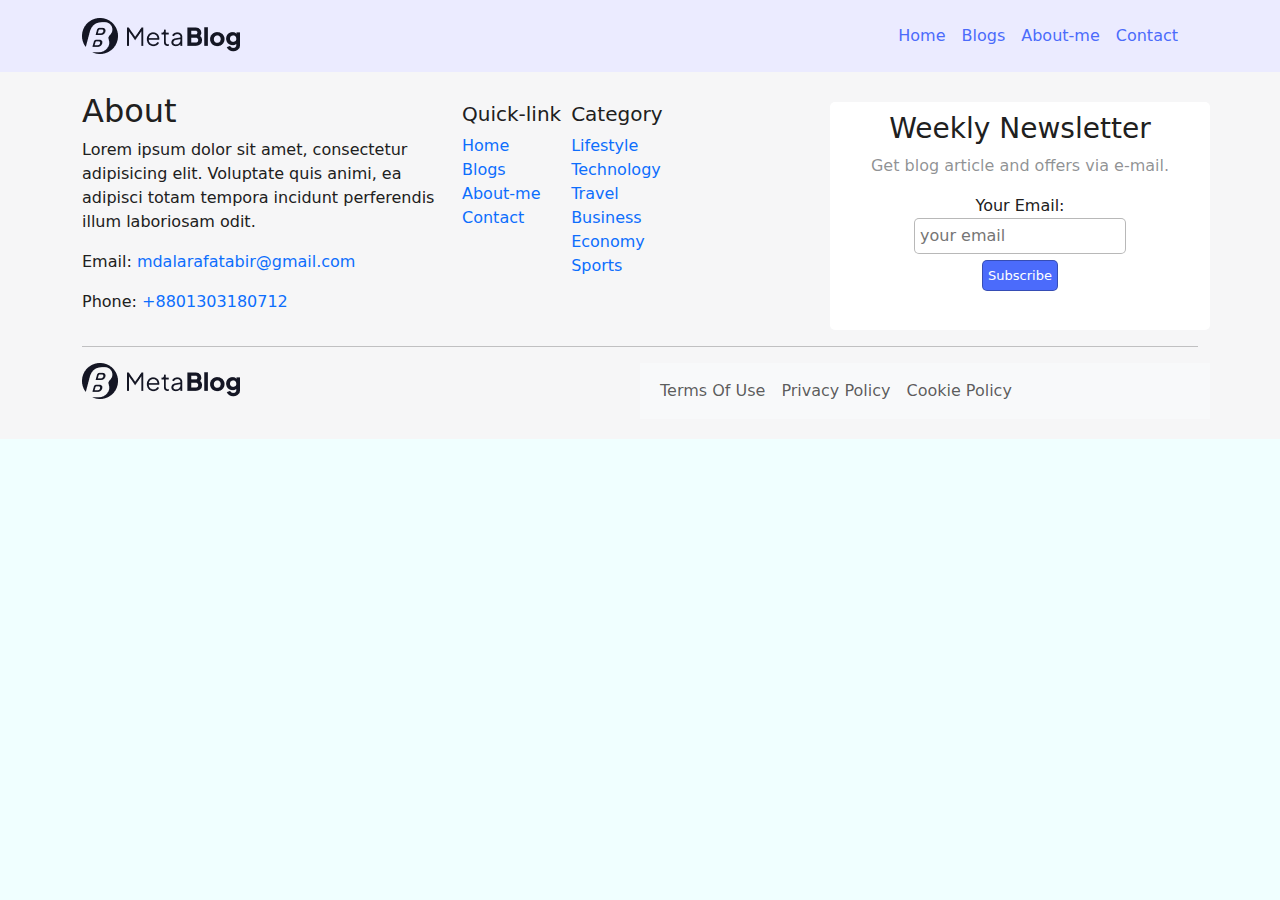
==== about-me.html @ d531c0c9 "first commit" ====
<!DOCTYPE html>
<html lang="en">
  <head>
    <meta charset="UTF-8" />
    <meta name="viewport" content="width=device-width, initial-scale=1.0" />
    <title>My blog - A New Journey Started</title>
    <link
      rel="shortcut icon"
      href="./assets/fav-icon1.png"
      type="image/x-icon"
    />

    <link rel="stylesheet" href="./bs/css/bootstrap.min.css" />

    <link rel="stylesheet" href="./fontawesome/css/all.min.css" />

    <link rel="stylesheet" href="./css/style.css" />
  </head>

  <body>
    <!-- header -->
    <header id="header" class="container-wraper">
      <div
        class="container header d-flex align-items-center justify-content-between"
      >
        <div id="logo" class="logo">
          <a href=""><img src="./assets/logo.png" alt="" /></a>
        </div>

        <div class="navbar">
          <nav class="navbar navbar-expand-lg">
            <div class="container-fluid">
              <button
                class="navbar-toggler"
                type="button"
                data-bs-toggle="collapse"
                data-bs-target="#navbarNav"
                aria-controls="navbarNav"
                aria-expanded="false"
                aria-label="Toggle navigation"
              >
                <span class="navbar-toggler-icon"></span>
              </button>
              <div class="collapse navbar-collapse" id="navbarNav">
                <ul class="navbar-nav">
                  <li class="nav-item">
                    <a class="nav-link" href="/" 
                      >Home</a
                    >
                  </li>
                  <li class="nav-item">
                    <a class="nav-link" href="/blogs.html"
                      >Blogs</a
                    >
                  </li>
                  <li class="nav-item">
                    <a class="nav-link" href="/about-me.html"
                      >About-me</a
                    >
                  </li>
                  <li class="nav-item">
                    <a class="nav-link" href="/contact.html" 
                      >Contact</a
                    >
                  </li>
                </ul>
              </div>
            </div>
          </nav>
        </div>
      </div>
    </header>






    <!-- footer -->
    <footer id="footer" class="container-wraper">
      <div
        class="container foter align-items-center justify-content-between">
        <div class="row">
          <div class="about col-sm-6 col-lg-4">
            <h2>About</h2>
            <p>
              Lorem ipsum dolor sit amet, consectetur adipisicing elit.
              Voluptate quis animi, ea adipisci totam tempora incidunt
              perferendis illum laboriosam odit.
            </p>
            <p>
              Email:
              <a class="text-decoration-none" href=""
                >mdalarafatabir@gmail.com</a
              >
            </p>
            <p>
              Phone:
              <a class="text-decoration-none" href="tel:+8801303180712"
                >+8801303180712</a
              >
            </p>
          </div>

          <div class="info d-flex col-sm-6 col-lg-4">
            <div class="quick-link">
              <h5>Quick-link</h5>
              <ul class="contact-nav list-unstyled">
                <li><a class="text-decoration-none" href="">Home</a></li>
                <li><a class="text-decoration-none" href="">Blogs</a></li>
                <li><a class="text-decoration-none" href="">About-me</a></li>
                <li><a class="text-decoration-none" href="">Contact</a></li>
              </ul>
            </div>

            <div class="catagory d-block">
              <h5>Category</h5>
              <a class="text-decoration-none d-block" href="">Lifestyle</a>
              <a class="text-decoration-none d-block" href="">Technology</a>
              <a class="text-decoration-none d-block" href="">Travel</a>
              <a class="text-decoration-none d-block" href="">Business</a>
              <a class="text-decoration-none d-block" href="">Economy</a>
              <a class="text-decoration-none d-block" href="">Sports</a>
            </div>
          </div>

          <div class="form  bg-white col-sm-12 col-lg-4">
            <h3>Weekly Newsletter</h3>
            <p class="text-dark text-opacity-50">
              Get blog article and offers via e-mail.
            </p>
            <label for="email">Your Email:</label> <br />
            <input type="email" placeholder="your email" /> <br />
            <input class="btn" type="button" value="Subscribe" />
          </div>
        </div>
      </div>
      <div class="container">
        <hr>
      </div>

      <div class="end container  justify-content-between">
        <div class="row">
          <div id="logo" class="logo col-lg-6 col-sm-6">
            <a href=""><img src="./assets/logo.png" alt="" /></a>
          </div>
  
          <nav class="navbar navbar-expand-lg bg-body-tertiary col-lg-6 col-sm-6">
            <div class="container-fluid">
              <div id="navbarNav">
                <ul class="navbar-nav">
                  <li class="nav-item">
                    <a class="nav-link" href="#">Terms Of Use</a>
                  </li>
                  <li class="nav-item">
                    <a class="nav-link" href="#">Privacy Policy</a>
                  </li>
                  <li class="nav-item">
                    <a class="nav-link" href="#">Cookie Policy</a>
                  </li>
                </ul>
              </div>
            </div>
          </nav>
        </div>
      </div>
    </footer>


    <script src="./bs/js/bootstrap.bundle.min.js"></script>
    <script src="./fontawesome/js/all.min.js"></script>
    <script src="./js/script.js"></script>
  </body>
</html>
---- css/style.css ----
:root{
    --bg-color: azure;
    --text-color: #202020;
    --btn-bg-light: #e8e8ea;
    --btn-bg-dark: #4B6BFB;
}
.dark-mode{
    --bg-color: #000;
    --text-color: white;
}

body{
    background-color: var(--bg-color);
    color: var(--text-color);
    transition: 0.3s ease-in-out;
}
body html{
    margin: 0;
    padding: 0;
    overflow: hidden;
}
.navbar-collapse a{
    color: #4B6BFB;
}
#header{
    background:#ebebff;
    top: 0;
    position:sticky;
    z-index:999;
}
.form input{
    border-radius:5px ;
    border:0.5px rgba(0, 0, 0, 0.277) solid;
    padding: 5px;
   
   

}
.btn{
    margin-top:6px ;
    background: #4B6BFB;
    color: #ffff;
    font-size:13px ;
}
.form{
    padding:10px ;
    border-radius:5px ;
}

footer{
    background:#F6F6F7;
    padding-top: 20px;
    padding-bottom: 20px;
}
.alert button{
    border: none;
    background: #4B6BFB;
    padding: 5px;
    border-radius: 5px;
    color: #e8e8ea;
    margin-bottom:10px ;
    
}
.alert{
    background: #ffff;
    padding:20px ;
    border-radius:5px ;
    margin-top:-140px ;
    margin-left:50px ;
   
}
.alert img{
    margin-top:10px ;
    width:30vh;
}
.breadcrumb{
    margin-top:20px ;
    overflow: hidden;
    margin-left:7%;
   
}

.pic img{
  height:300px ;
  max-width:90%;
}
.info{
    margin-top:10px ;
}
.form{
    margin-top:10px ;
    text-align: center;
}
.quick-link{
    margin-right:10px ;
}
.post{
 margin-top:20px ;
 padding: 10px;
}

.post .post2{
    border: 1px solid rgba(0, 0, 0, 0.527);
    border-radius: 5px;
    margin-right:10px ;
    padding:10px ;

}
.post .post1{
    border: 1px solid rgba(0, 0, 0, 0.527);
    border-radius: 5px;
    margin-right:10px ;
    padding:10px ;
}
.post .post3{
    border: 1px solid rgba(0, 0, 0, 0.527);
    border-radius: 5px;
    margin-right:10px ;
    padding:10px ;
}
.post button{
    border: none;
    border-radius: 5px;
    background: #4b6bfbdd;
    color: #ffffffef;
    margin-top:5px ;
    margin-bottom:5px ;
}
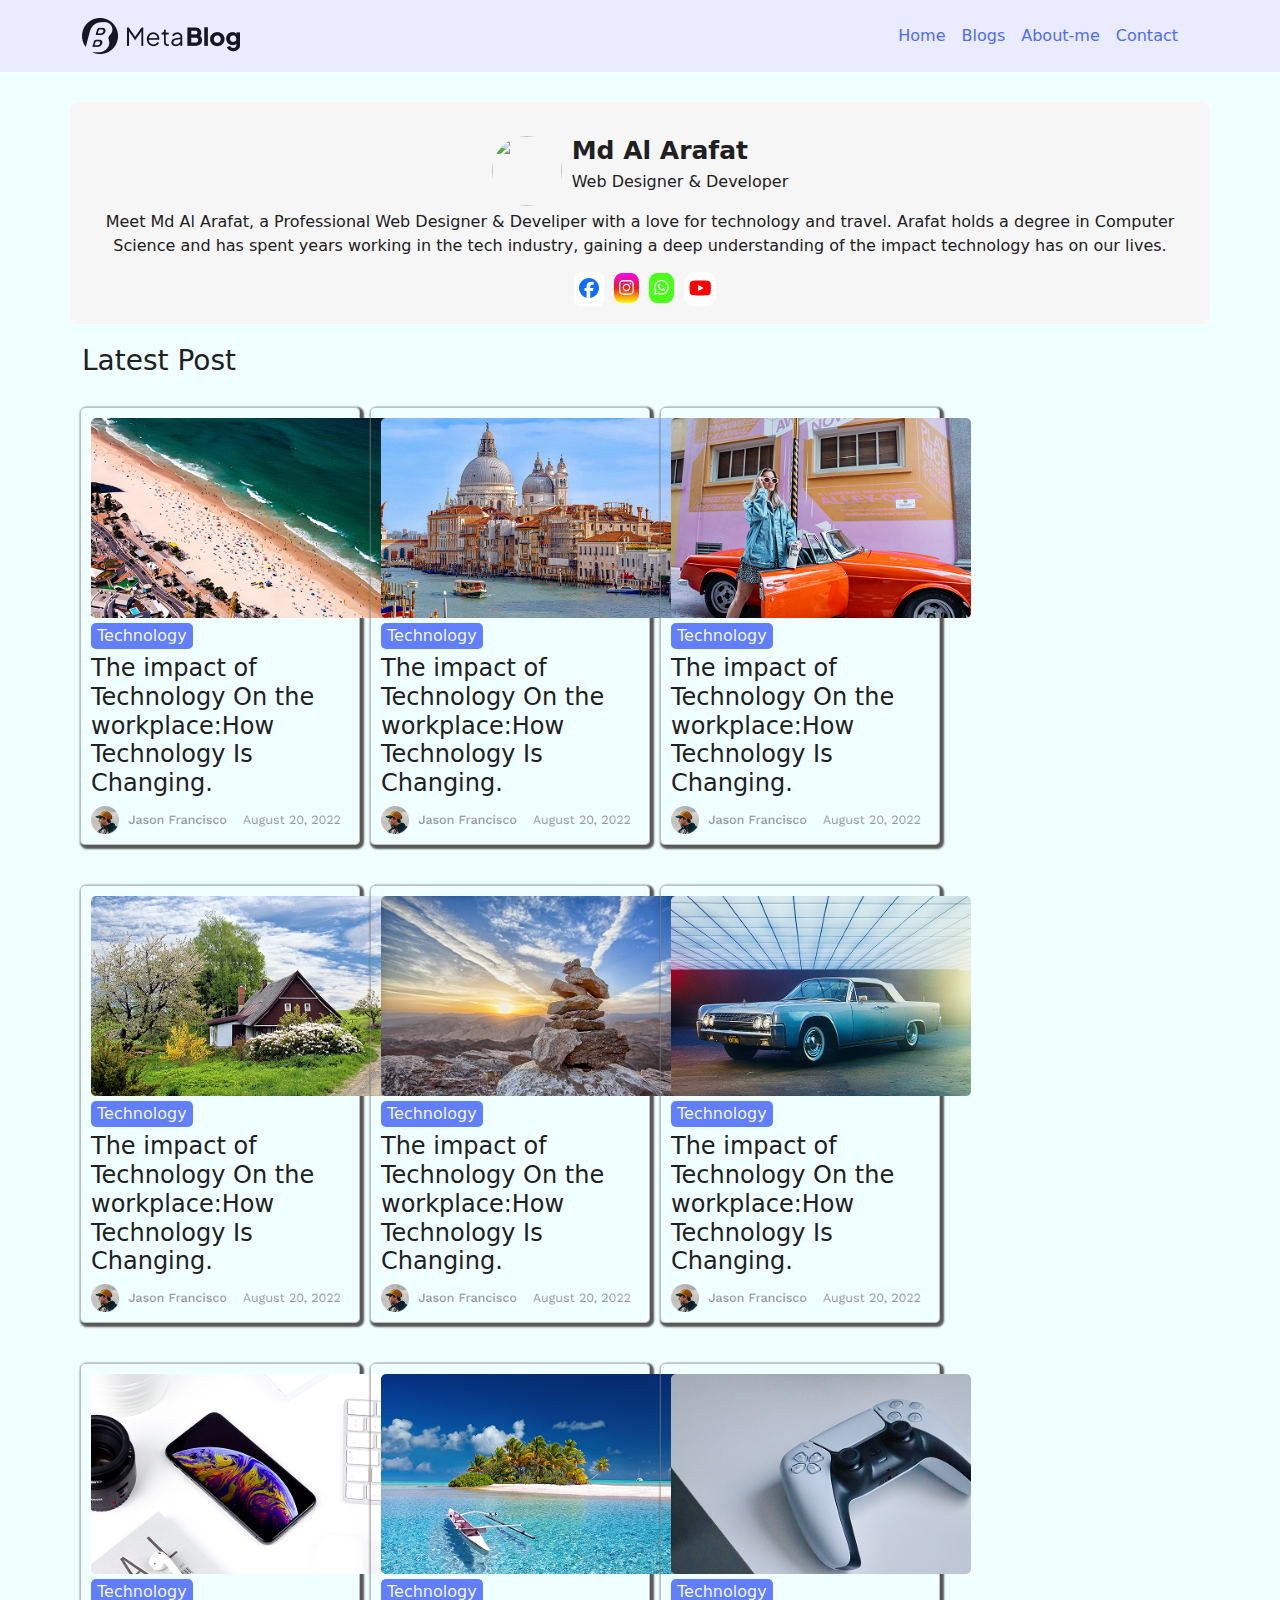
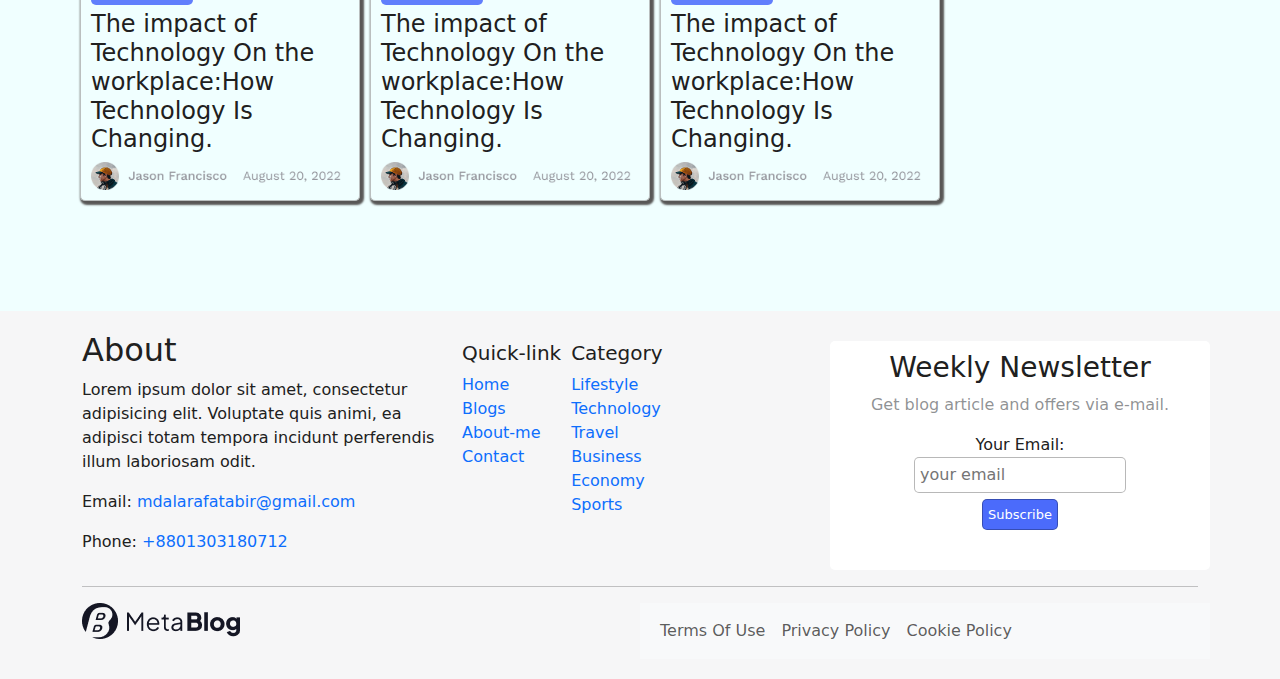
==== commit 6e25915f: "new commit" ====
--- a/about-me.html
+++ b/about-me.html
@@ -13,6 +13,7 @@
     <link rel="stylesheet" href="./bs/css/bootstrap.min.css" />
 
     <link rel="stylesheet" href="./fontawesome/css/all.min.css" />
+    <link rel="stylesheet" href="https://cdnjs.cloudflare.com/ajax/libs/font-awesome/6.7.2/css/all.min.css">
 
     <link rel="stylesheet" href="./css/style.css" />
   </head>
@@ -44,22 +45,20 @@
               <div class="collapse navbar-collapse" id="navbarNav">
                 <ul class="navbar-nav">
                   <li class="nav-item">
-                    <a class="nav-link" href="/" 
-                      >Home</a
-                    >
-                  </li>
-                  <li class="nav-item">
-                    <a class="nav-link" href="/blogs.html"
+                    <a class="nav-link" href="index.html">Home</a>
+                  </li>
+                  <li class="nav-item">
+                    <a class="nav-link" href="blogs.html" 
                       >Blogs</a
                     >
                   </li>
                   <li class="nav-item">
-                    <a class="nav-link" href="/about-me.html"
+                    <a class="nav-link" href="about-me.html" 
                       >About-me</a
                     >
                   </li>
                   <li class="nav-item">
-                    <a class="nav-link" href="/contact.html" 
+                    <a class="nav-link" href="contact.html" 
                       >Contact</a
                     >
                   </li>
@@ -71,6 +70,212 @@
       </div>
     </header>
 
+    <section id="about-me" class="container-wraper">
+      <div class="container about-me"> 
+        <div class="title-menu d-flex align-items-center justify-content-center"> 
+
+          <img src="./assets/arafat.png" alt="" class="arafat">
+          <p> <b style="font-size:25px ;">Md Al Arafat</b> <br> 
+            Web Designer & Developer</p>
+        </div>
+
+        <div class="text text-center">
+          <p>Meet Md Al Arafat, a Professional Web Designer & Develiper with a love for technology and travel. Arafat holds a degree in Computer Science and has spent years working in the tech industry, gaining a deep understanding of the impact technology has on our lives.
+          </p>
+        </div> 
+
+        <div class="contact-icon d-flex align-items-center justify-content-center ">
+          <div class="fac-icon">
+            <a href="https://www.facebook.com/share/1AHipHxWWR/"> <i class="fa-brands fa-facebook"></i></a>
+          </div>
+
+          <div class="ins-icon">
+            <a href="https://www.instagram.com/reel/DHLBdkBTm1y/?igsh=dHU0OWNybzhvaTEy"><i class="fa-brands fa-instagram"></i></a>
+          </div>
+
+          <div class="whats-icon">
+            <a href="https://api.whatsapp.com/send?phone=+8801303180712"><i class="fa-brands fa-whatsapp"></i></a>
+          </div>
+
+          <div class="you-icon"> 
+            <a href="https://youtube.com/shorts/WVaWh0EaNUI?si=43XpEAJzKZcoHo9r"><i class="fa-brands fa-youtube"></i></a>
+          </div>
+      
+        </div>
+
+
+      </div>
+    </section>
+
+<!-- post -->
+
+<section id="post" class="container-wraper">
+  <div class="container align-items-center">
+    <h3>Latest Post</h3>
+
+    <div class="row post">
+      <div class="post1 col-lg-3 col-sm-10">
+        <img
+          style="height: 200px; width: 300px"
+          src="./assets/Rectangle 38.png"
+          alt=""
+        />
+        <br />
+        <button>Technology</button>
+        <h4>
+          The impact of Technology On the workplace:How Technology Is
+          Changing.
+        </h4>
+        <img style="width: 250px" src="./assets/Short Info.png" alt="" />
+      </div>
+
+      <div class="post2 col-lg-3 col-sm-10">
+        <img
+          style="height: 200px; width: 300px"
+          src="./assets/Rectangle 38 (1).png"
+          alt=""
+        />
+        <br />
+
+        <button>Technology</button>
+        <h4>
+          The impact of Technology On the workplace:How Technology Is
+          Changing.
+        </h4>
+        <img style="width: 250px" src="./assets/Short Info.png" alt="" />
+      </div>
+
+      <div class="post2 col-lg-3 col-sm-10">
+        <img
+          style="height: 200px; width: 300px"
+          src="./assets/Rectangle 38 (2).png"
+          alt=""
+        />
+        <br />
+        <button>Technology</button>
+        <h4>
+          The impact of Technology On the workplace:How Technology Is
+          Changing.
+        </h4>
+        <img style="width: 250px" src="./assets/Short Info.png" alt="" />
+      </div>
+    </div>
+
+    <div class="row post">
+      <div class="post1 col-lg-3 col-sm-10">
+        <img
+          style="height: 200px; width: 300px"
+          src="./assets/Rectangle 38 (3).png"
+          alt=""
+        />
+        <br />
+        <button>Technology</button>
+        <h4>
+          The impact of Technology On the workplace:How Technology Is
+          Changing.
+        </h4>
+        <img style="width: 250px" src="./assets/Short Info.png" alt="" />
+      </div>
+
+      <div class="post2 col-lg-3 col-sm-10">
+        <img
+          style="height: 200px; width: 300px"
+          src="./assets/Rectangle 38 (4).png"
+          alt=""
+        />
+        <br />
+
+        <button>Technology</button>
+        <h4>
+          The impact of Technology On the workplace:How Technology Is
+          Changing.
+        </h4>
+        <img style="width: 250px" src="./assets/Short Info.png" alt="" />
+      </div>
+
+      <div class="post2 col-lg-3 col-sm-10">
+        <img
+          style="height: 200px; width: 300px"
+          src="./assets/Rectangle 38 (5).png"
+          alt=""
+        />
+        <br />
+        <button>Technology</button>
+        <h4>
+          The impact of Technology On the workplace:How Technology Is
+          Changing.
+        </h4>
+        <img style="width: 250px" src="./assets/Short Info.png" alt="" />
+      </div>
+    </div>
+    <div class="row post">
+      <div class="post1 col-lg-3 col-sm-10">
+        <img
+          style="height: 200px; width: 300px"
+          src="./assets/Rectangle 38 (6).png"
+          alt=""
+        />
+        <br />
+        <button>Technology</button>
+        <h4>
+          The impact of Technology On the workplace:How Technology Is
+          Changing.
+        </h4>
+        <img style="width: 250px" src="./assets/Short Info.png" alt="" />
+      </div>
+
+      <div class="post2 col-lg-3 col-sm-10">
+        <img
+          style="height: 200px; width: 300px"
+          src="./assets/Rectangle 38 (7).png"
+          alt=""
+        />
+        <br />
+
+        <button>Technology</button>
+        <h4>
+          The impact of Technology On the workplace:How Technology Is
+          Changing.
+        </h4>
+        <img style="width: 250px" src="./assets/Short Info.png" alt="" />
+      </div>
+
+      <div class="post2 col-lg-3 col-sm-10">
+        <img
+          style="height: 200px; width: 300px"
+          src="./assets/Rectangle 38 (8).png"
+          alt=""
+        />
+        <br />
+        <button>Technology</button>
+        <h4>
+          The impact of Technology On the workplace:How Technology Is
+          Changing.
+        </h4>
+        <img style="width: 250px" src="./assets/Short Info.png" alt="" />
+      </div>
+    </div>
+  </div>
+</section>
+
+
+
+
+
+
+
+
+
+
+
+
+
+
+
+
+
+
+
 
 
 
@@ -78,10 +283,9 @@
 
     <!-- footer -->
     <footer id="footer" class="container-wraper">
-      <div
-        class="container foter align-items-center justify-content-between">
+      <div class="container foter align-items-center justify-content-between">
         <div class="row">
-          <div class="about col-sm-6 col-lg-4">
+          <div class="about col-6 col-lg-4">
             <h2>About</h2>
             <p>
               Lorem ipsum dolor sit amet, consectetur adipisicing elit.
@@ -102,7 +306,7 @@
             </p>
           </div>
 
-          <div class="info d-flex col-sm-6 col-lg-4">
+          <div class="info d-flex col-6 col-lg-4">
             <div class="quick-link">
               <h5>Quick-link</h5>
               <ul class="contact-nav list-unstyled">
@@ -124,7 +328,7 @@
             </div>
           </div>
 
-          <div class="form  bg-white col-sm-12 col-lg-4">
+          <div class="form bg-white col-12 col-lg-4">
             <h3>Weekly Newsletter</h3>
             <p class="text-dark text-opacity-50">
               Get blog article and offers via e-mail.
@@ -136,16 +340,16 @@
         </div>
       </div>
       <div class="container">
-        <hr>
-      </div>
-
-      <div class="end container  justify-content-between">
+        <hr />
+      </div>
+
+      <div class="end container justify-content-between">
         <div class="row">
-          <div id="logo" class="logo col-lg-6 col-sm-6">
+          <div id="logo" class="logo col-6 col-lg-6">
             <a href=""><img src="./assets/logo.png" alt="" /></a>
           </div>
-  
-          <nav class="navbar navbar-expand-lg bg-body-tertiary col-lg-6 col-sm-6">
+
+          <nav class="navbar navbar-expand-lg bg-body-tertiary col-6 col-lg-6">
             <div class="container-fluid">
               <div id="navbarNav">
                 <ul class="navbar-nav">
@@ -166,9 +370,8 @@
       </div>
     </footer>
 
-
     <script src="./bs/js/bootstrap.bundle.min.js"></script>
     <script src="./fontawesome/js/all.min.js"></script>
     <script src="./js/script.js"></script>
   </body>
-</html>+</html>
--- a/css/style.css
+++ b/css/style.css
@@ -51,6 +51,7 @@
     background:#F6F6F7;
     padding-top: 20px;
     padding-bottom: 20px;
+    margin-top:100px ;
 }
 .alert button{
     border: none;
@@ -69,10 +70,7 @@
     margin-left:50px ;
    
 }
-.alert img{
-    margin-top:10px ;
-    width:30vh;
-}
+
 .breadcrumb{
     margin-top:20px ;
     overflow: hidden;
@@ -80,9 +78,12 @@
    
 }
 
-.pic img{
-  height:300px ;
-  max-width:90%;
+.main-img{
+    height: 300px;
+    width:470px;
+}
+.main-pic{
+    width:150px ;
 }
 .info{
     margin-top:10px ;
@@ -97,32 +98,102 @@
 .post{
  margin-top:20px ;
  padding: 10px;
+
 }
 
 .post .post2{
-    border: 1px solid rgba(0, 0, 0, 0.527);
+    border: 1px solid rgba(137, 133, 133, 0.527);
     border-radius: 5px;
     margin-right:10px ;
     padding:10px ;
+    box-shadow:2px 2px 2px 2px rgb(88, 87, 86) ;
 
 }
 .post .post1{
-    border: 1px solid rgba(0, 0, 0, 0.527);
+    border: 1px solid rgba(137, 133, 133, 0.527);
     border-radius: 5px;
     margin-right:10px ;
     padding:10px ;
+    box-shadow:2px 2px 2px 2px rgb(88, 87, 86) ;
 }
 .post .post3{
-    border: 1px solid rgba(0, 0, 0, 0.527);
+    border: 1px solid rgba(137, 133, 133, 0.527);
     border-radius: 5px;
     margin-right:10px ;
     padding:10px ;
+    box-shadow:2px 2px 2px 2px rgb(88, 87, 86) ;;
 }
 .post button{
     border: none;
-    border-radius: 5px;
+    border-radius:5px;
     background: #4b6bfbdd;
     color: #ffffffef;
     margin-top:5px ;
     margin-bottom:5px ;
+}
+.arafat{
+    height:70px ;
+    width:70px ;
+    border-radius:50% ;
+    margin-right:10px ;
+}
+ .about-me{
+    background: #f6f6f7;
+    margin-top:30px ;
+    padding-top:30px ;
+    padding-bottom:20px ;
+    border:10px ;
+    margin-bottom:20px ;
+    border-radius:7px;
+ }
+.fac-icon a{
+ border: none;
+ border-radius:20% ;
+ padding:5px ;
+ font-size:20px ;
+ background: #ffffff;
+ margin-left:10px;
+}
+.ins-icon a{
+ border: none;
+ border-radius:30% ;
+ padding:5px ;
+ font-size:17px ;
+ color: #F6F6F7;
+ background: linear-gradient(rgb(238, 7, 255),rgb(244, 27, 27),yellow);
+ margin-left:10px;
+}
+.whats-icon a{
+ border: none;
+ border-radius:30% ;
+ padding:5px ;
+ font-size:17px ;
+ color: #F6F6F7;
+ background:rgb(74, 252, 25);
+ margin-left:10px;
+
+}
+.you-icon a{
+ border: none;
+ border-radius:30% ;
+ padding:5px ;
+ font-size:20px ;
+ background: #ffffff;
+ color:red ;
+ margin-left:10px;
+}
+.call-icon a{
+ border: none;
+ border-radius:30% ;
+ padding:5px ;
+ font-size:20px ;
+ background: #d8d4d4ae;
+ color:rgb(0, 89, 255) ;
+ margin-left:10px;
+}
+.contact{
+    height:200px ;
+   background: linear-gradient(rgb(242, 88, 88),rgb(234, 251, 80),rgb(59, 177, 250));
+   margin:50px ;
+   border-radius:20px ;
 }